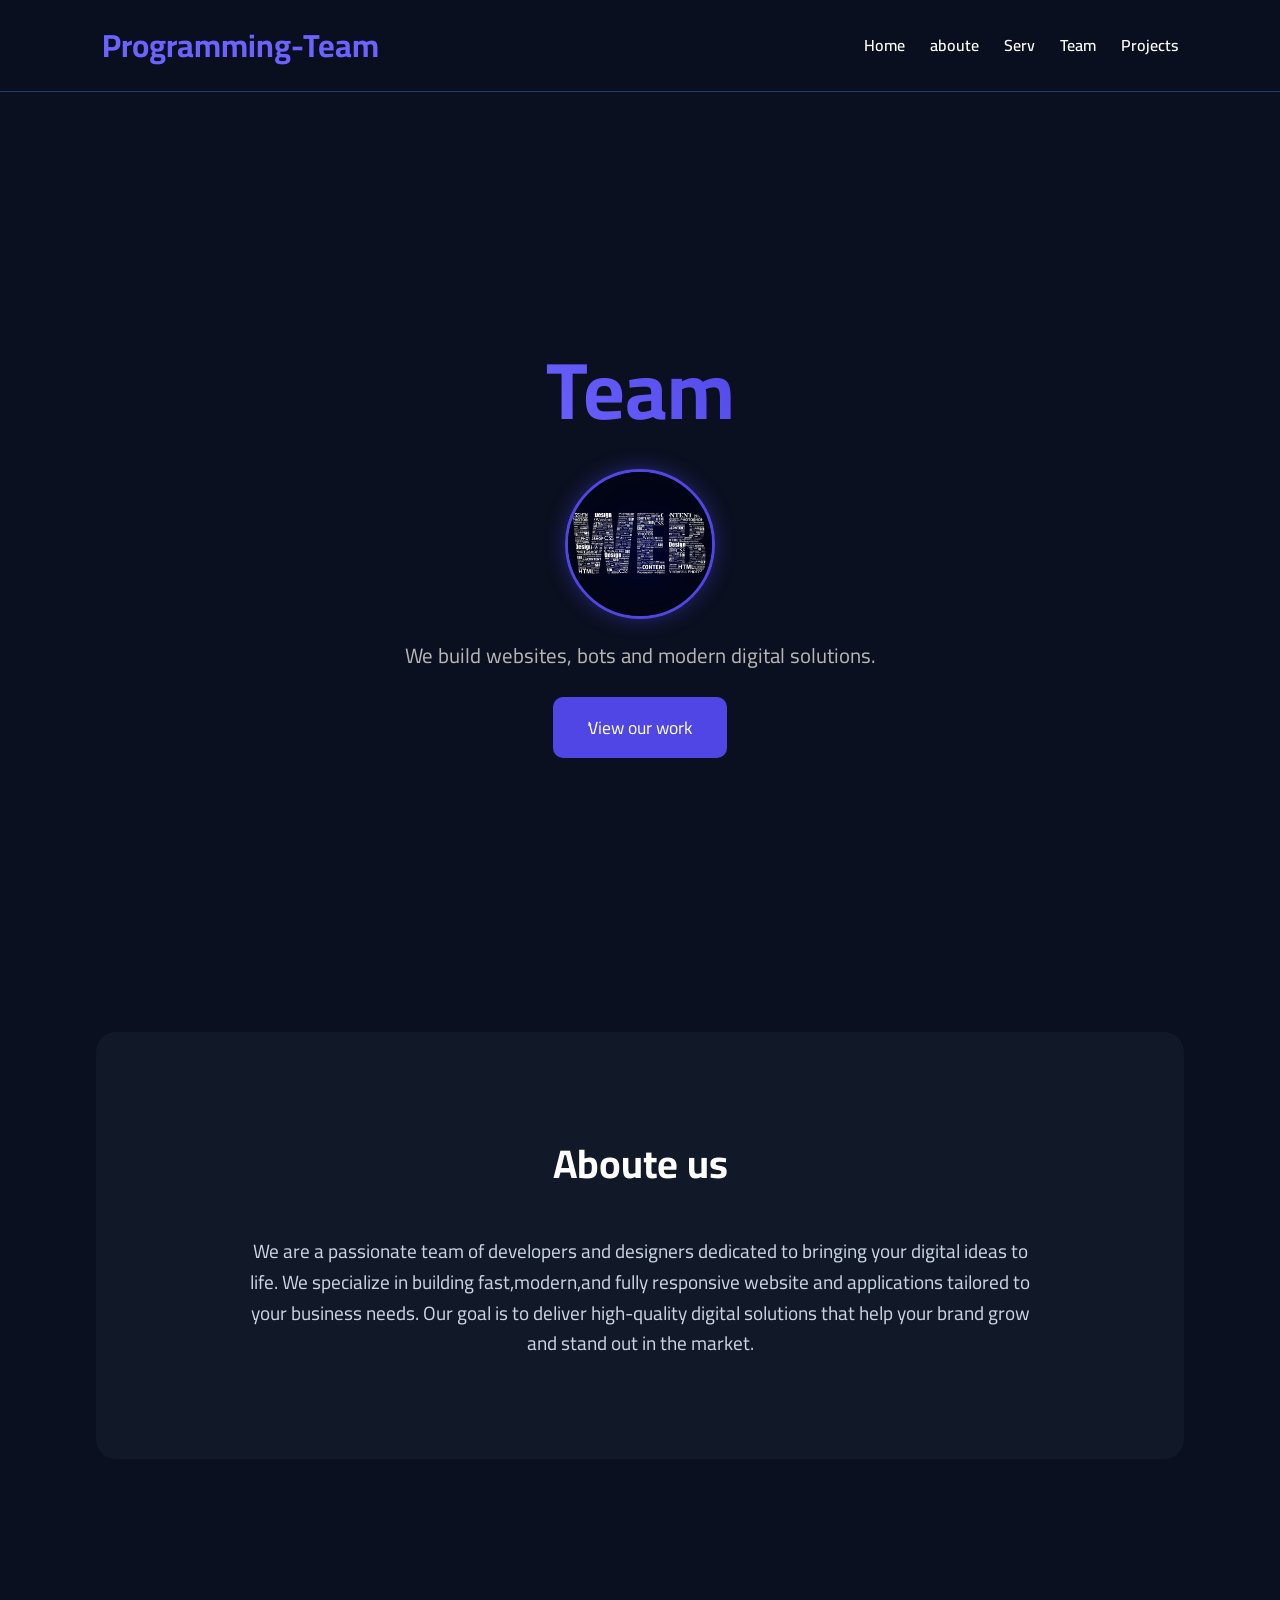
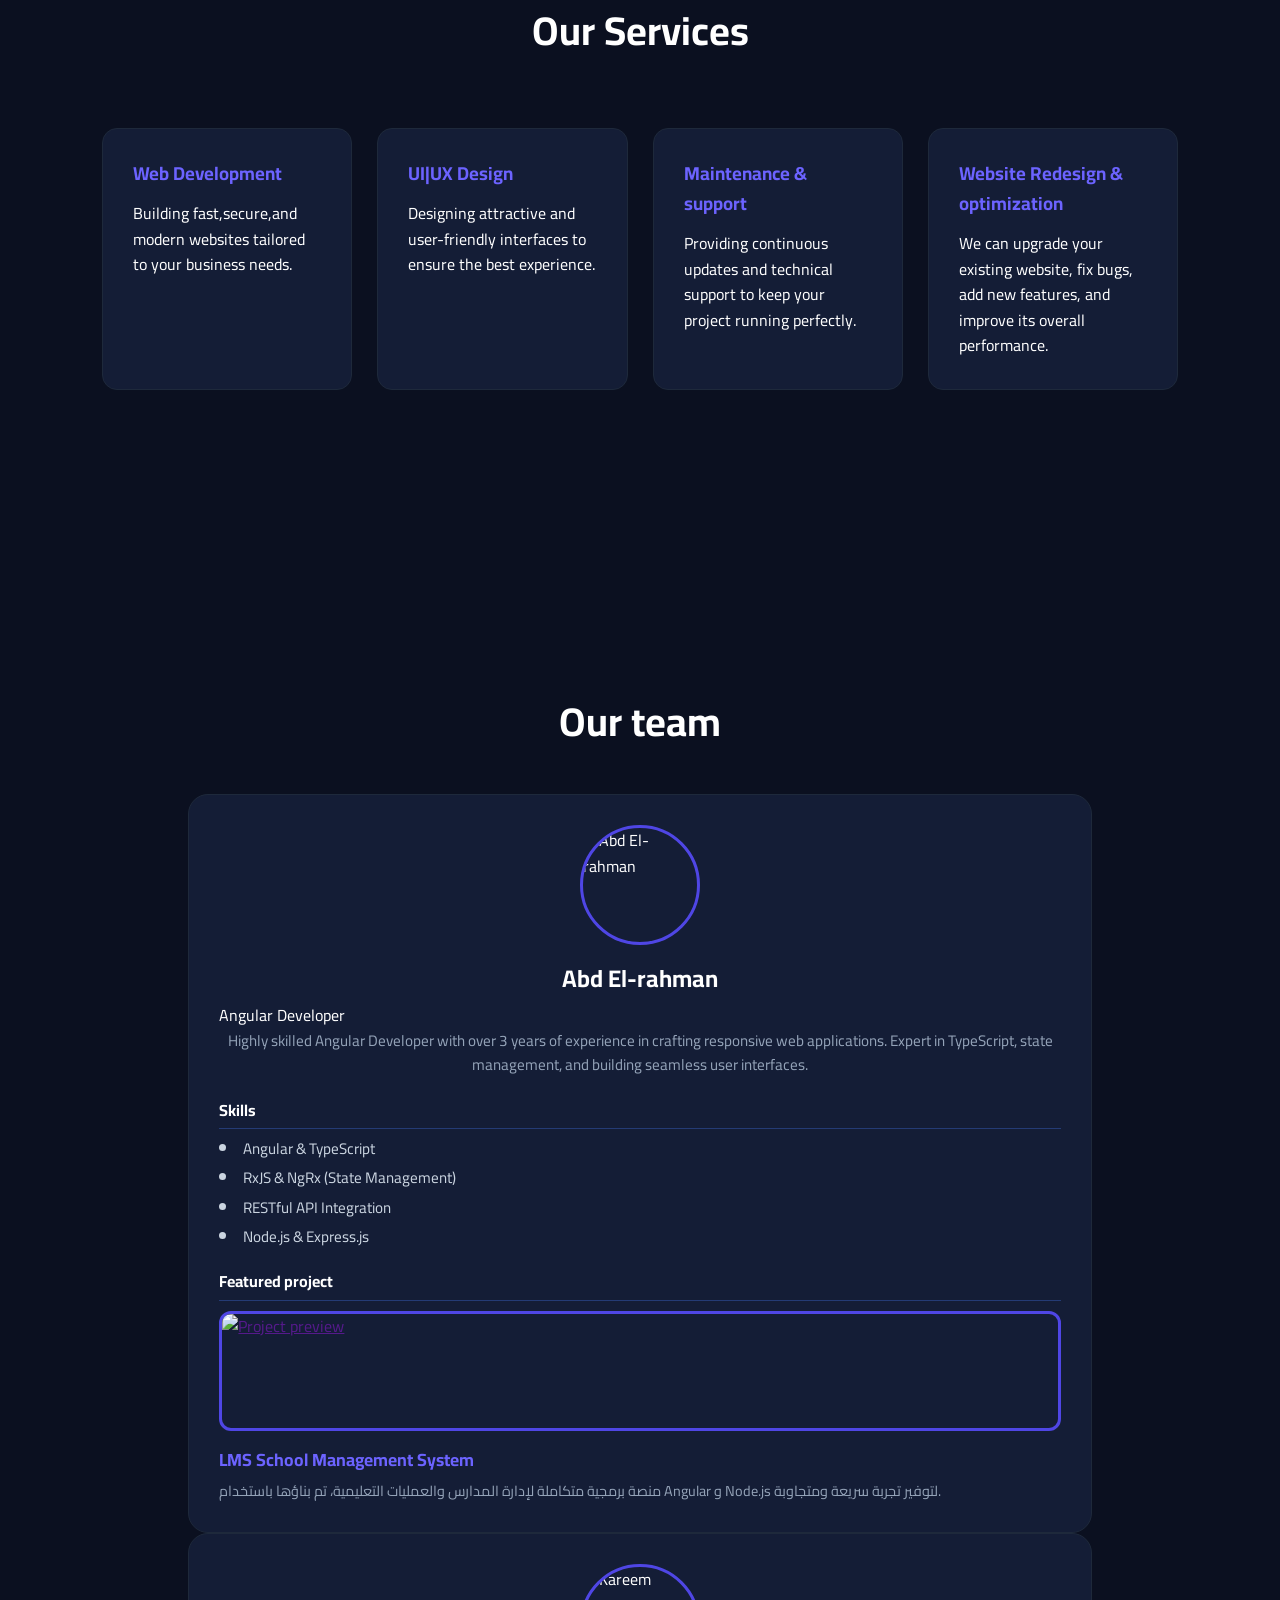
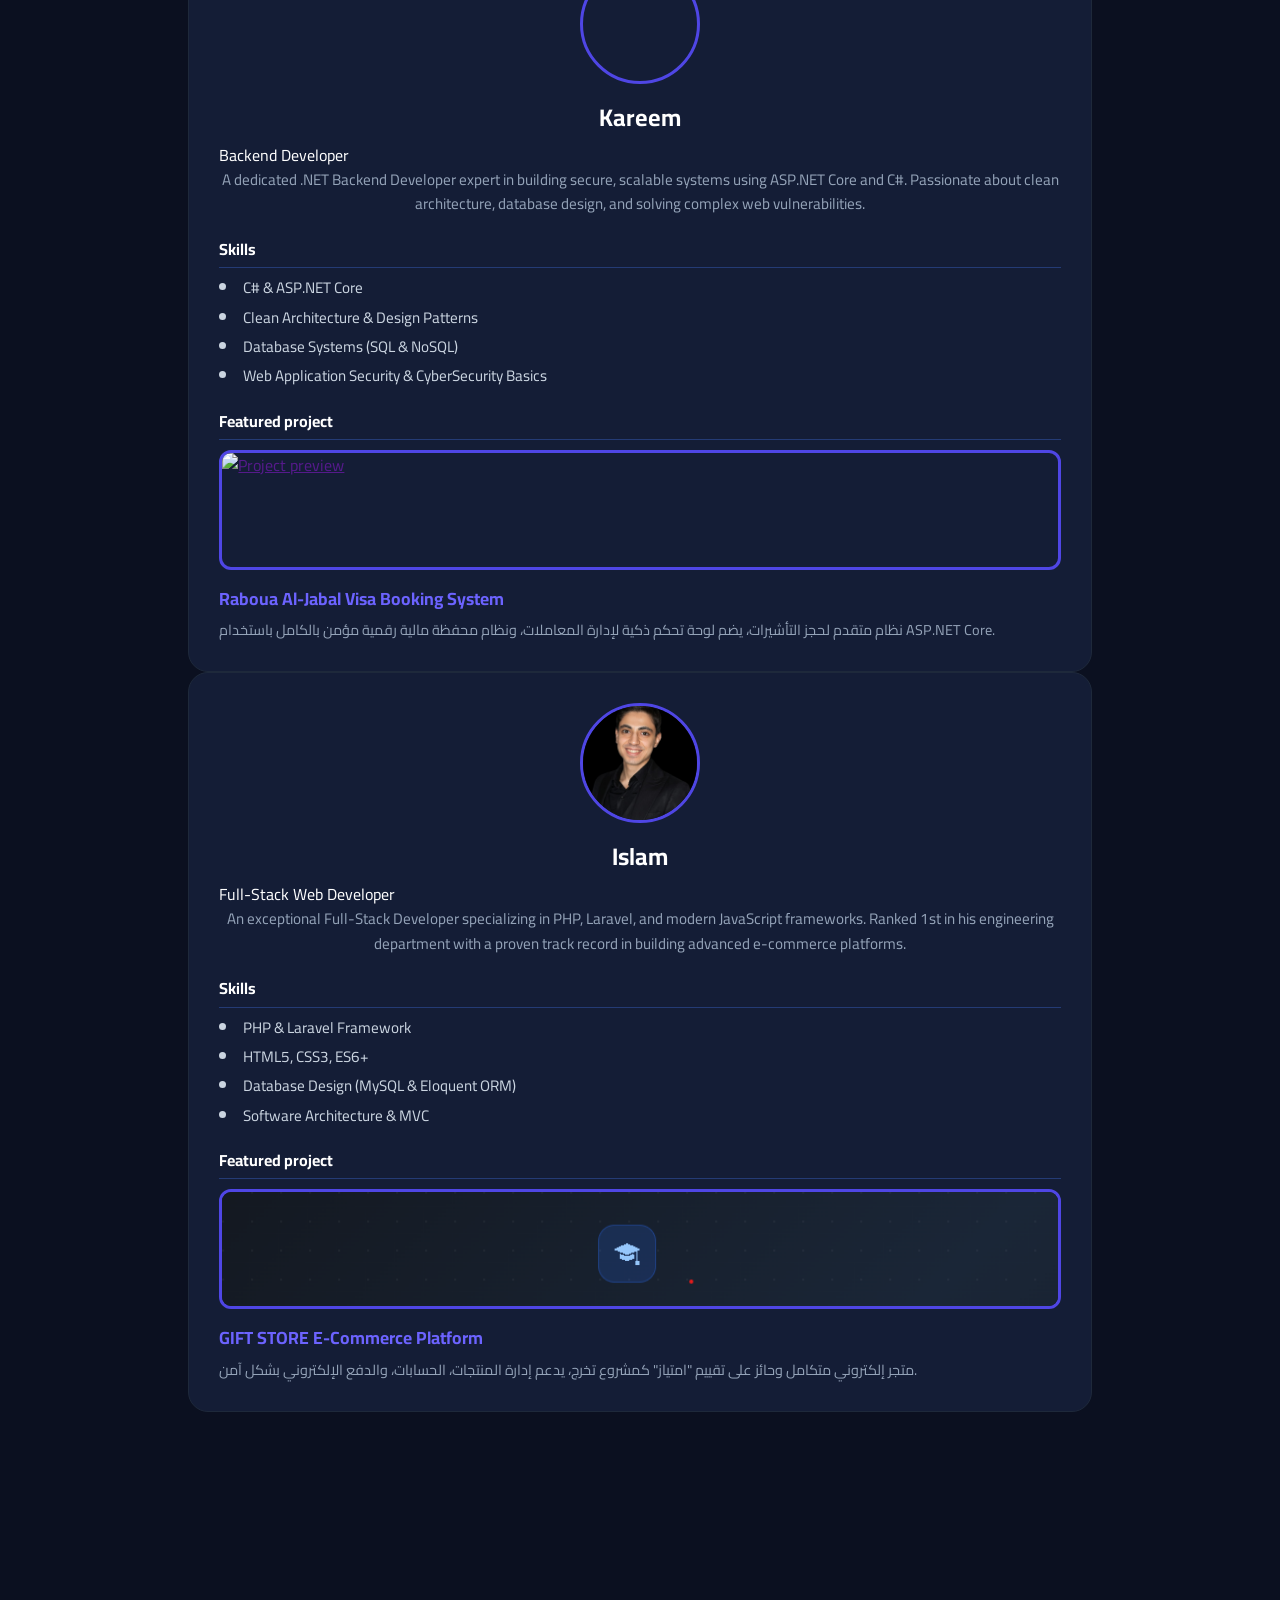
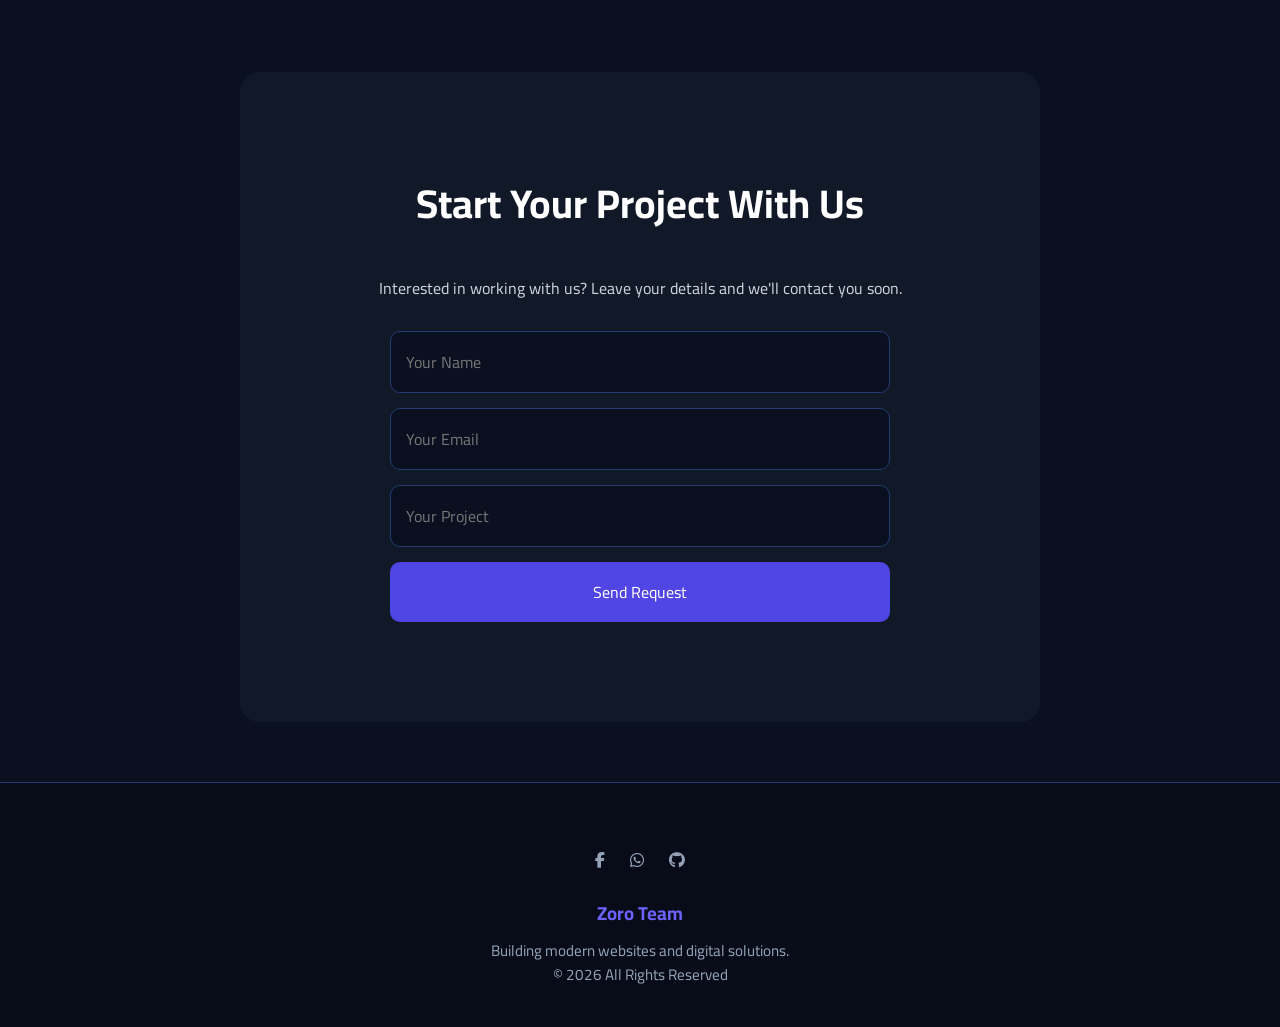
==== index.html @ 169fa7c6 "Rename team portfil.html to index.html" ====
<!DOCTYPE html>
<html lang="en">
<head>
    <meta charset="UTF-8">
    <meta name="viewport" content="width=device-width, initial-scale=1.0">
    <title>Programming-Team</title>
    <link rel="stylesheet" href="style.css">
    <link rel="preconnect" href="https://fonts.googleapis.com">
    <link rel="preconnect" href="https://fonts.gstatic.com" crossorigin>
    <link href="https://fonts.googleapis.com/css2?family=Cairo:wght@400;600;700&display=swap" rel="stylesheet">
    <link rel="stylesheet" href="https://cdnjs.cloudflare.com/ajax/libs/font-awesome/6.4.0/css/all.min.css">
    <script src="https://cdn.jsdelivr.net/npm/@emailjs/browser@4/dist/email.min.js"></script>

<script>
emailjs.init("BNAj2vY51FNXplxk_");

document
.getElementById("contact-form")
.addEventListener("submit", function(e){

    e.preventDefault();

    emailjs.sendForm(
        "service_rtn6w1g",
        "template_2qll2i5",
        this
    )
    .then(function () {

        alert("Request sent successfully!");

        document
        .getElementById("contact-form")
        .reset();

    })
    .catch(function(error){

        alert("Failed to send request");

        console.log(error);

    });

});
</script>
</head>
<body>
    <!--Header-->
    <header>
        <div class = "Logo"> Programming-Team </div>

        <nav>
            <ul>
                <li><a href="#Home">Home</a></li>
                <li><a href="#aboute">aboute</a></li>
                <li><a href="#Serv">Serv</a></li>
                <li><a href="#Team">Team</a></li>
                <li><a href="#Projects">Projects</a></li>
                <!--Skils-->
                <!--Footer-->
            </ul>
        </nav>
    </header>
    <!--home-->
    <section id="Home">
        <div class="Logooo">
           <h1>Team</h1> 
           <img src="Logo-Team.jpeg" alt="Logo-Team">
        </div>
            
            <p>We build websites, bots and modern digital solutions.</p>
           <nav><a href="#our-team"><button class="button-work">ْView our work</button></a></nav> 
    </section>

<!--aboute-->
<section id="aboute">
    <h2>Aboute us</h2>
    <p class="us">We are a passionate team of developers and designers dedicated to bringing your digital ideas to life.
        We specialize in building fast,modern,and fully responsive website and applications tailored to your business needs.
        Our goal is to deliver high-quality digital solutions that help your brand grow and stand  out in the market. 
    </p>
</section>

<!--serv-->
<section id="Serv">
    <h2>Our Services</h2>
    <div>
       <h3>Web Development</h3>
       <p>Building fast,secure,and modern websites tailored to your business needs.</p>
    </div>
    <div>
       <h3>UI|UX Design</h3>
       <p>Designing attractive and user-friendly interfaces to ensure the best experience.</p>
    </div>
    <div>
       <h3>Maintenance & support</h3>
       <p>Providing continuous updates and technical support to keep your project running perfectly.</p>           
    </div>
    <div>
       <h3>Website Redesign & optimization</h3>
       <p>We can upgrade your existing website, fix bugs, add new features, and improve its overall performance.</p>
    </div>          
</section>

<!--Team-->
<section id="Team">
<section id="our-team">
    <h2>Our team</h2>

    <div class="member-1">
        <img src="" alt="Abd El-rahman">
        <h3>Abd El-rahman</h3>
        <p class="تخصص-عبد-الرحمن">Angular Developer</p>
        <p class="bio-1">Highly skilled Angular Developer with over 3 years of experience in crafting responsive web applications. Expert in TypeScript, state management, and building seamless user interfaces.</p>

        <h4>Skills</h4>
        <ul>
            <li>Angular & TypeScript</li>
            <li>RxJS & NgRx (State Management)</li>
            <li>RESTful API Integration</li>
            <li>Node.js & Express.js</li>
        </ul>

        <h4>Featured project</h4>
        <div class="project-1">
            <a href="" target="_blank">
                <img src="" alt="Project preview">
            </a>
            <h5>LMS School Management System</h5>
            <p>منصة برمجية متكاملة لإدارة المدارس والعمليات التعليمية، تم بناؤها باستخدام Angular و Node.js لتوفير تجربة سريعة ومتجاوبة.</p>
        </div>
    </div>

    <div class="member-1">
        <img src="" alt="Kareem">
        <h3>Kareem</h3>
        <p class="تخصص-كريم">Backend Developer</p>
        <p class="bio-1">A dedicated .NET Backend Developer expert in building secure, scalable systems using ASP.NET Core and C#. Passionate about clean architecture, database design, and solving complex web vulnerabilities.</p>

        <h4>Skills</h4>
        <ul>
            <li>C# & ASP.NET Core</li>
            <li>Clean Architecture & Design Patterns</li>
            <li>Database Systems (SQL & NoSQL)</li>
            <li>Web Application Security & CyberSecurity Basics</li>
        </ul>

        <h4>Featured project</h4>
        <div class="project-1">
            <a href="" target="_blank">
                <img src="" alt="Project preview">
            </a>
            <h5>Raboua Al-Jabal Visa Booking System</h5>
            <p>نظام متقدم لحجز التأشيرات، يضم لوحة تحكم ذكية لإدارة المعاملات، ونظام محفظة مالية رقمية مؤمن بالكامل باستخدام ASP.NET Core.</p>
        </div>
    </div>
    
    <div class="member-1">
        <img src="Islam.jpeg" alt="Islam">
        <h3>Islam</h3>
        <p class="تخصص-اسلام">Full-Stack Web Developer</p>
        <p class="bio-1">An exceptional Full-Stack Developer specializing in PHP, Laravel, and modern JavaScript frameworks. Ranked 1st in his engineering department with a proven track record in building advanced e-commerce platforms.</p>

        <h4>Skills</h4>
        <ul>
            <li>PHP & Laravel Framework</li>
            <li>HTML5, CSS3, ES6+</li>
            <li>Database Design (MySQL & Eloquent ORM)</li>
            <li>Software Architecture & MVC</li>
        </ul>

        <h4>Featured project</h4>
        <div class="project-1">
            <a href="https://university-system.simastec.com/register" target="_blank">
                <img src="Islam-project.png" alt="Project preview">
            </a>
            <h5>GIFT STORE E-Commerce Platform</h5>
            <p>متجر إلكتروني متكامل وحائز على تقييم "امتياز" كمشروع تخرج، يدعم إدارة المنتجات، الحسابات، والدفع الإلكتروني بشكل آمن.</p>
        </div>
    </div>
    
<!--    <div class="member-1">
        <img src="" alt="Abd El-rahman">
        <h3>Abd El-rahman</h3>
        <p class="تخصص-عبد-الرحمن"></p>
        <p class="bio-1">...</p>

        <h4>Skills</h4>
        <ul>
            <li></li>
            <li></li>
            <li></li>
            <li></li>
        </ul>

        <h4>Featured project</h4>
        <div class="project-1">
            <a href="" target="_blank">
                <img src="" alt="Project preview">
            </a>
            <h5><!--اسم المشروع--></h5>
            <p><!--وصف للمشروع--></p>
        </div>
    </div>    
<!--المشاريع-->
<!--<section id="projects">

    <h2>Our Projects</h2>

    <div class="projects-container">

        <div class="project-card">
            <a href="رابط_المشروع" target="_blank">
                <img src="images/project1.jpg" alt="Project">
            </a>

            <h3>WhatsApp Bot</h3>

            <p>
                Advanced WhatsApp bot with multiple features.
            </p>
        </div>

        <-- باقي المشاريع ->
        منتظريين اول مشروع 
    </div>-->
</section> 
</section>  

<!-- Contact Form -->

<section id="contact">

    <h2>Start Your Project With Us</h2>

    <p class="contact-text">
        Interested in working with us? Leave your details and we'll contact you soon.
    </p>

    <form class="contact-form" id="contact-form">

        <input
            type="text"
            name="client_name"
            placeholder="Your Name"
            required
        >

        <input
            type="email"
            name="client_email"
            placeholder="Your Email"
            required
        >

        <input
            type="text"
            name="project_name"
            placeholder="Your Project"
            required
        >

        <button type="submit">Send Request</button>

    </form>

</section>


<footer>
    <div class="footer-socials">
        <a href="" target="_blank" title="Facebook">
            <i class="fab fa-facebook-f"></i>
        </a>
        
        <a href="https://wa.me/201070801393" target="_blank" title="WhatsApp">
            <i class="fab fa-whatsapp"></i>
        </a>
        
        <a href="" target="_blank" title="GitHub">
            <i class="fab fa-github"></i>
        </a>
    </div> 
    
    <h3>Zoro Team</h3>

    <p>
        Building modern websites and digital solutions.
    </p>

    <p>
        © 2026 All Rights Reserved <!--العلامه ديت ايه لازمتها-->
    </p>

</footer> 
</body>
---- style.css ----
/* Reset & Base Styles */
* {
    margin: 0;
    padding: 0;
    box-sizing: border-box;
    font-family: 'Cairo', Arial, sans-serif; /* جعلنا خط كابرو هو الأساسي */
}

html {
    scroll-behavior: smooth;
}

body {
    background: #0b1020;
    color: white;
    line-height: 1.6;
    overflow-x: hidden;
}

/* Header */
header {
    position: sticky;
    top: 0;
    z-index: 1000;
    display: flex;
    justify-content: space-between;
    align-items: center;
    padding: 20px 8%;
    background: rgba(11, 16, 32, 0.9);
    backdrop-filter: blur(10px);
    border-bottom: 1px solid #243b75;
}

.Logo {
    font-size: 2rem;
    font-weight: bold;
    color: #6c63ff;
}

nav ul {
    display: flex;
    list-style: none;
    gap: 25px;
}

nav a {
    text-decoration: none;
    color: white;
    font-weight: 600;
    transition: .3s;
}

nav a:hover {
    color: #6c63ff;
}

/* Sections Global Styling */
section {
    padding: 100px 8%;
}

section h2 {
    font-size: 2.5rem;
    text-align: center;
    margin-bottom: 40px;
    position: relative;
}

/* Hero Section */
#Home {
    min-height: 100vh;
    display: flex;
    flex-direction: column;
    justify-content: center;
    align-items: center;
    text-align: center;
}

.Logooo{
    display: flex;
    flex-direction: column;
    align-items: center;
    justify-content: center;
}

.Logooo img{
    width: 150px;
    height: 150px;
    border-radius: 50%;
    object-fit: cover;
    border: 3px solid #4f46e5;
    margin-bottom: 20px;
    box-shadow: 0 0 20px rgba(79,70,229,.4);
}

#Home h1 {
    font-size: 5rem;
    margin-bottom: 15px;
    background: linear-gradient(45deg, #6c63ff, #4f46e5);
    -webkit-background-clip: text;
    -webkit-text-fill-color: transparent;
}

#Home p {
    font-size: 1.3rem;
    color: #b5b5b5;
    margin-bottom: 25px;
}

#Home button {
    padding: 14px 35px;
    border: none;
    border-radius: 10px;
    background: #4f46e5;
    color: white;
    font-size: 1.1rem;
    cursor: pointer;
    transition: .3s;
}

#Home button:hover {
    transform: translateY(-5px);
    background: #6366f1;
    box-shadow: 0 10px 20px rgba(79, 70, 229, 0.4);
}

/* About Section */
#aboute {
    background: #111827;
    border-radius: 20px;
    max-width: 85%;
    margin: 40px auto;
    text-align: center;
}

.us {
    font-size: 1.2rem;
    color: #cbd5e1;
    max-width: 800px;
    margin: 0 auto;
}

/* Services Section */
#Serv {
    display: grid;
    grid-template-columns: repeat(auto-fit, minmax(250px, 1fr));
    gap: 25px;
}

#Serv div {
    background: #141d36;
    padding: 30px;
    border-radius: 15px;
    border: 1px solid #1e293b;
    transition: .3s;
}

#Serv div:hover {
    transform: translateY(-8px);
    border: 1px solid #4f46e5;
    box-shadow: 0 10px 25px rgba(79, 70, 229, 0.15);
}

#Serv h3 {
    margin-bottom: 12px;
    color: #6c63ff;
}

/* Team Section */
#Team {
    display: grid;
    grid-template-columns: repeat(auto-fit, minmax(300px, 1fr));
    gap: 30px;
}

#Team h2 {
    grid-column: 1/-1;
}

.member-1,member-2 {
    background: #141d36;
    border-radius: 20px;
    padding: 30px;
    border: 1px solid #1e293b;
    transition: .4s;
}

.member-1:hover,member-2:hover {
    transform: translateY(-10px);
    box-shadow: 0 15px 30px rgba(99, 102, 241, .25);
    border-color: #6c63ff;
}

.member-1 img,member-2 img {
    width: 120px;
    height: 120px;
    border-radius: 50%;
    object-fit: cover;
    display: block;
    margin: 0 auto 15px auto;
    border: 3px solid #4f46e5;
}

.member-1 h3,member-2 h3 {
    text-align: center;
    font-size: 1.5rem;
    margin-bottom: 5px;
}

.role-text {
    text-align: center;
    color: #6c63ff;
    font-size: 0.95rem;
    margin-bottom: 15px;
    font-weight: 600;
}

.bio-1,bio-2  {
    color: #94a3b8;
    font-size: 0.95rem;
    text-align: center;
    margin-bottom: 20px;
}

.member-1 h4,member-2 h4 {
    color: white;
    margin: 15px 0 8px 0;
    border-bottom: 1px solid #243b75;
    padding-bottom: 5px;
}

.member-1 ul ,member-2 ul {
    list-style-position: inside;
    color: #cbd5e1;
    margin-bottom: 20px;
}

.member-1 ul li,member-2 ul li {
    margin-bottom: 5px;
    font-size: 0.95rem;
}

.project-1 img {
    width: 100%;
    border-radius: 12px;
    margin-top: 10px;
    transition: .4s;
}

.project-1 img:hover {
    transform: scale(1.03);
}

.project-1 h5 {
    font-size: 1.1rem;
    margin: 10px 0 5px 0;
    color: #6c63ff;
}

.project-1 p {
    font-size: 0.9rem;
    color: #94a3b8;
}

/* Footer */
footer {
    background: #080c18;
    text-align: center;
    padding: 40px;
    border-top: 1px solid #243b75;
}

footer h3 {
    color: #6c63ff;
    margin-bottom: 10px;
}

footer p {
    color: #94a3b8;
    font-size: 0.95rem;
}

/* Animations */
section {
    animation: fadeUp 1s ease-out;
}

@keyframes fadeUp {
    from {
        opacity: 0;
        transform: translateY(30px);
    }
    to {
        opacity: 1;
        transform: translateY(0);
    }
}

.footer-socials{
    display: flex;
    justify-content: center;
    align-items: center;
    margin: 25px 0;
    gap: 25px;
}

.footer-socials a{
    color: #94a3b8;
    transition: cubic-bezier(0.4, 0.2, 0, 1);
}

.footer-socials a:hover{
    transform: translateY(-5px) scale(1.15);
    filter: drop-shadow(0 5px 10px rgba(255, 255, 255, 0.1));
}

.footer-socials a[title="WhatsApp"]:hover {
    color: #25d366; 
}

.footer-socials a[title="GitHub"]:hover {
    color: #ffffff;  
}

.footer-socials a[title="Faceboco"]:hover {
    color: #053fff;   
}

.copyright {
    font-size: 0.85rem;
    color: #64748b;
    margin-top: 15px;
    letter-spacing: 0.5px;
}


/* تظبيط عنوان سكشن الخدمات */
#Serv h2 {
    grid-column: 1 / -1; 
    text-align: center;
    margin-bottom: 40px; 
    font-size: 2.5rem;  
}

/* Contact Section */

#contact{
    background: #111827;
    max-width: 800px;
    margin: 60px auto;
    border-radius: 20px;
    text-align: center;
}

.contact-text{
    color: #cbd5e1;
    margin-bottom: 30px;
}

.contact-form{
    display: flex;
    flex-direction: column;
    gap: 15px;
    max-width: 500px;
    margin: auto;
}

.contact-form input{
    padding: 15px;
    border: 1px solid #243b75;
    border-radius: 10px;
    background: #0b1020;
    color: white;
    font-size: 1rem;
}

.contact-form input:focus{
    outline: none;
    border-color: #6c63ff;
}

.contact-form button{
    padding: 15px;
    border: none;
    border-radius: 10px;
    background: #4f46e5;
    color: white;
    font-size: 1rem;
    cursor: pointer;
    transition: .3s;
}

.contact-form button:hover{
    background: #6366f1;
    transform: translateY(-3px);
}
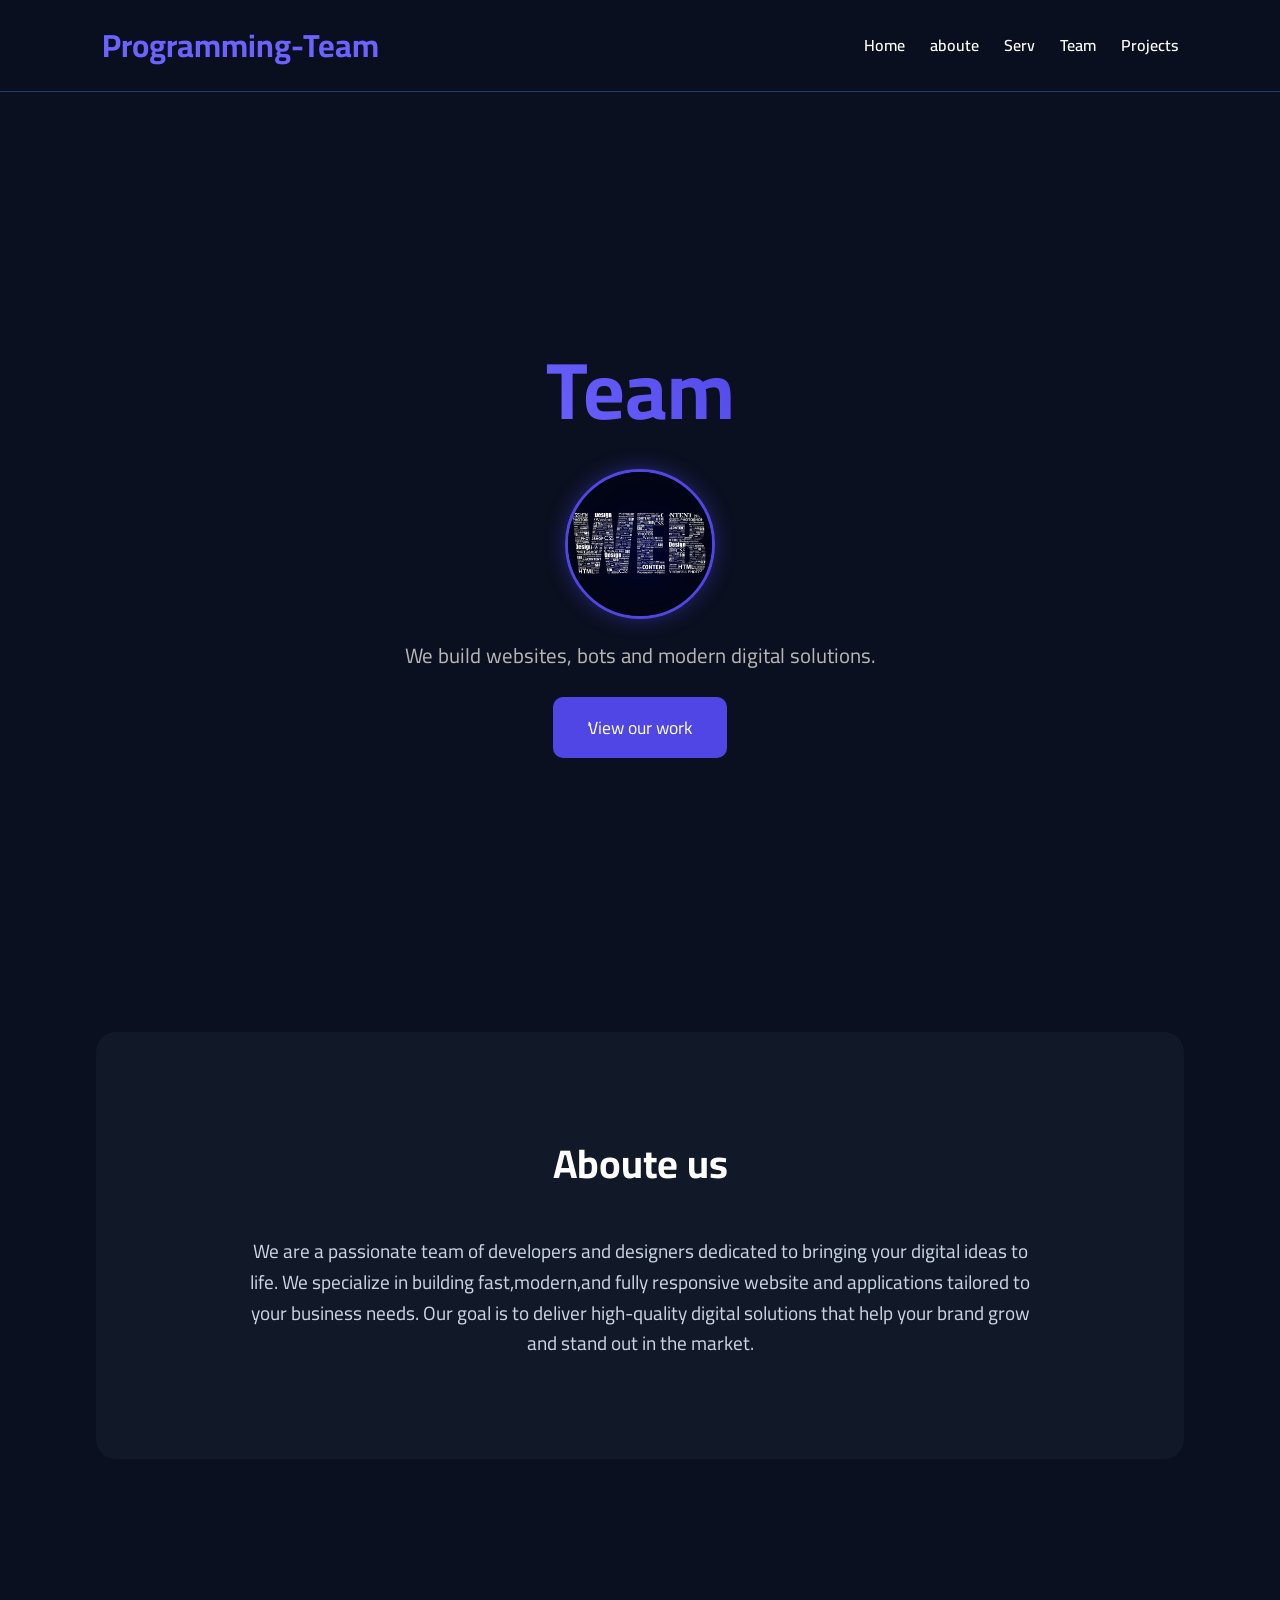
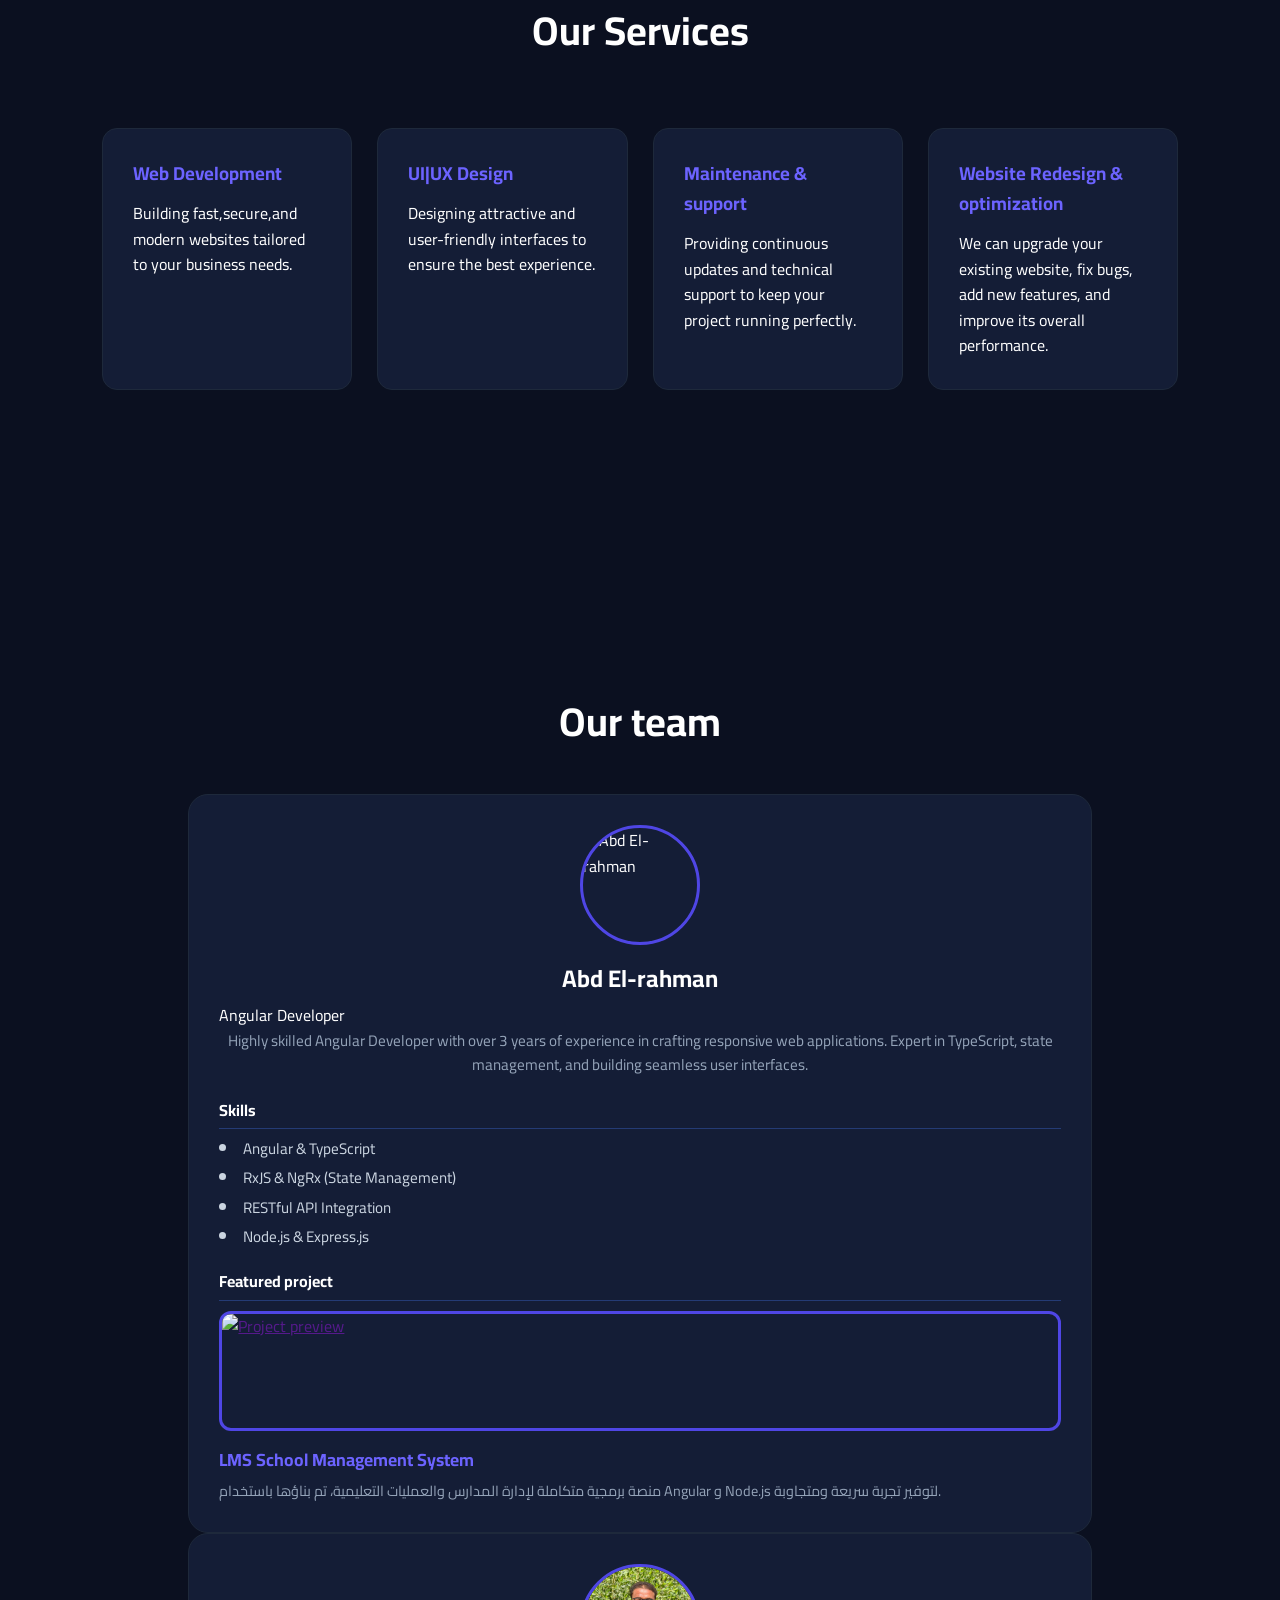
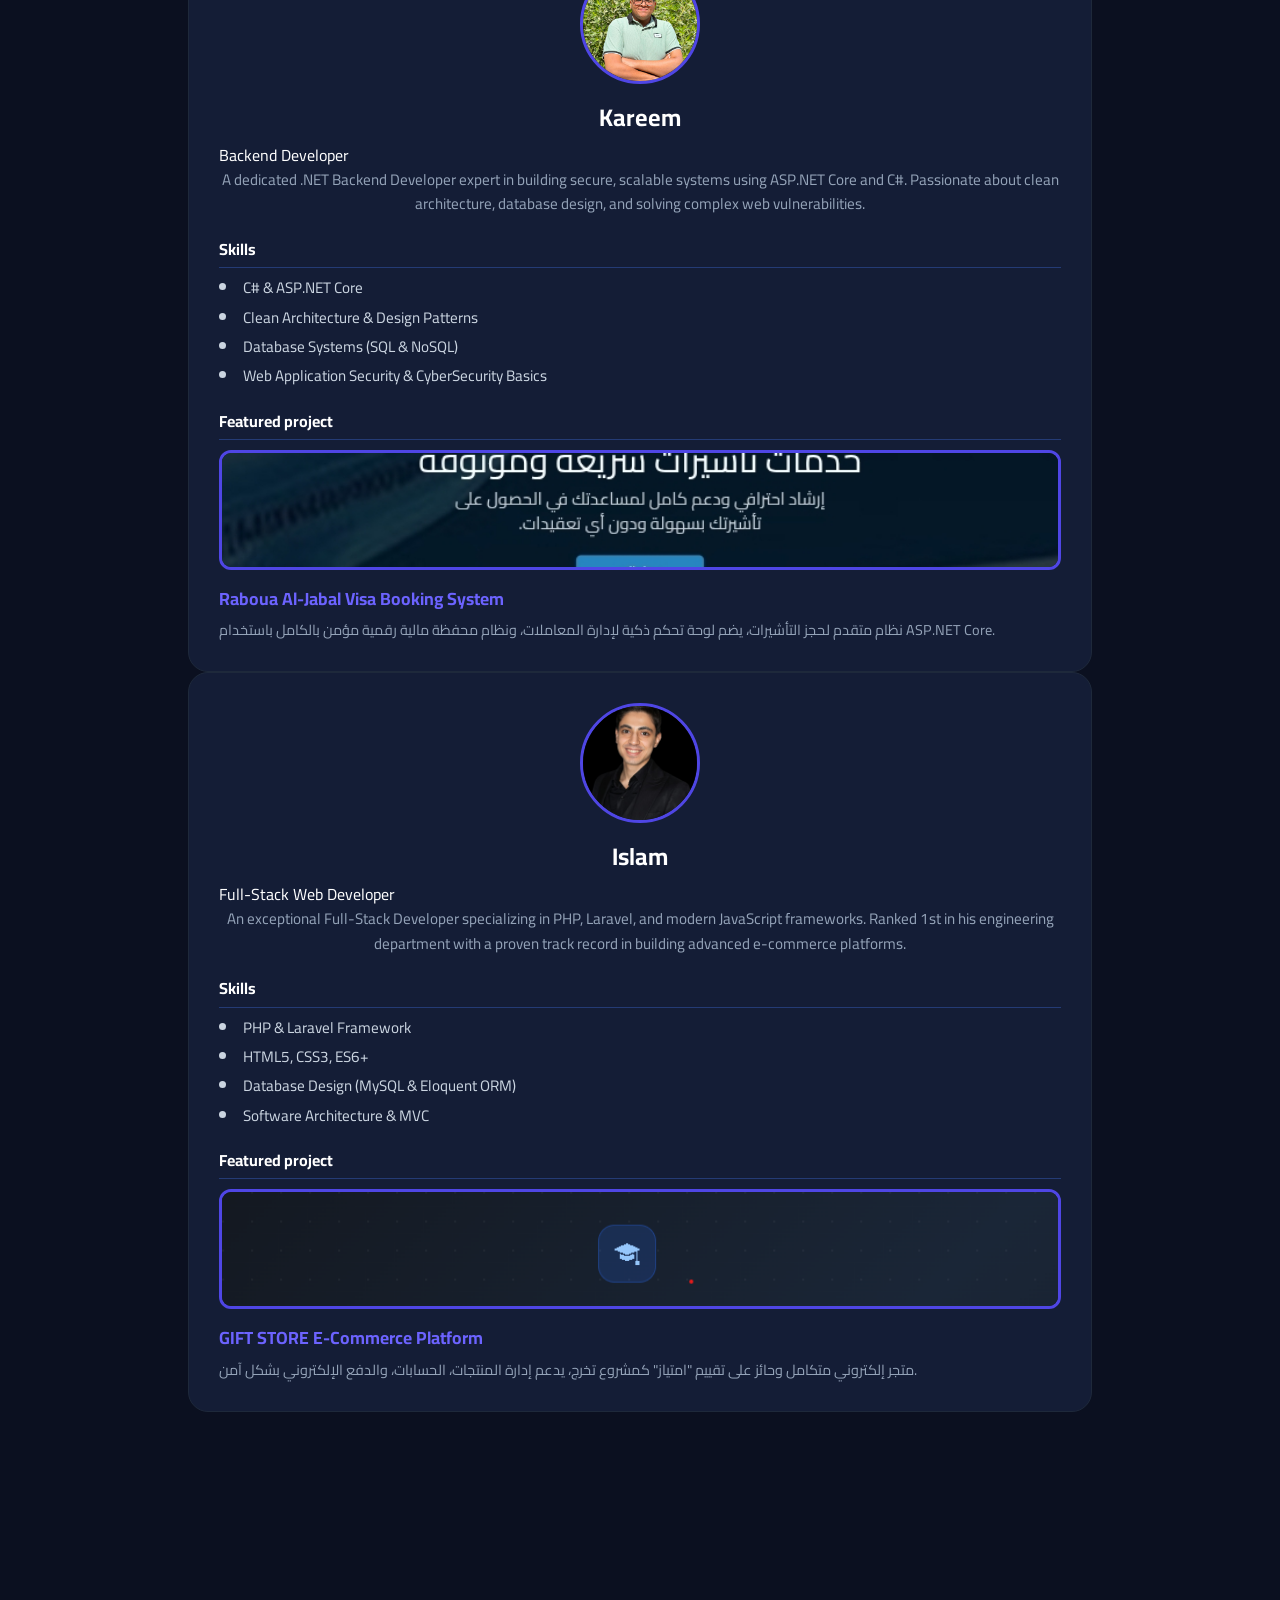
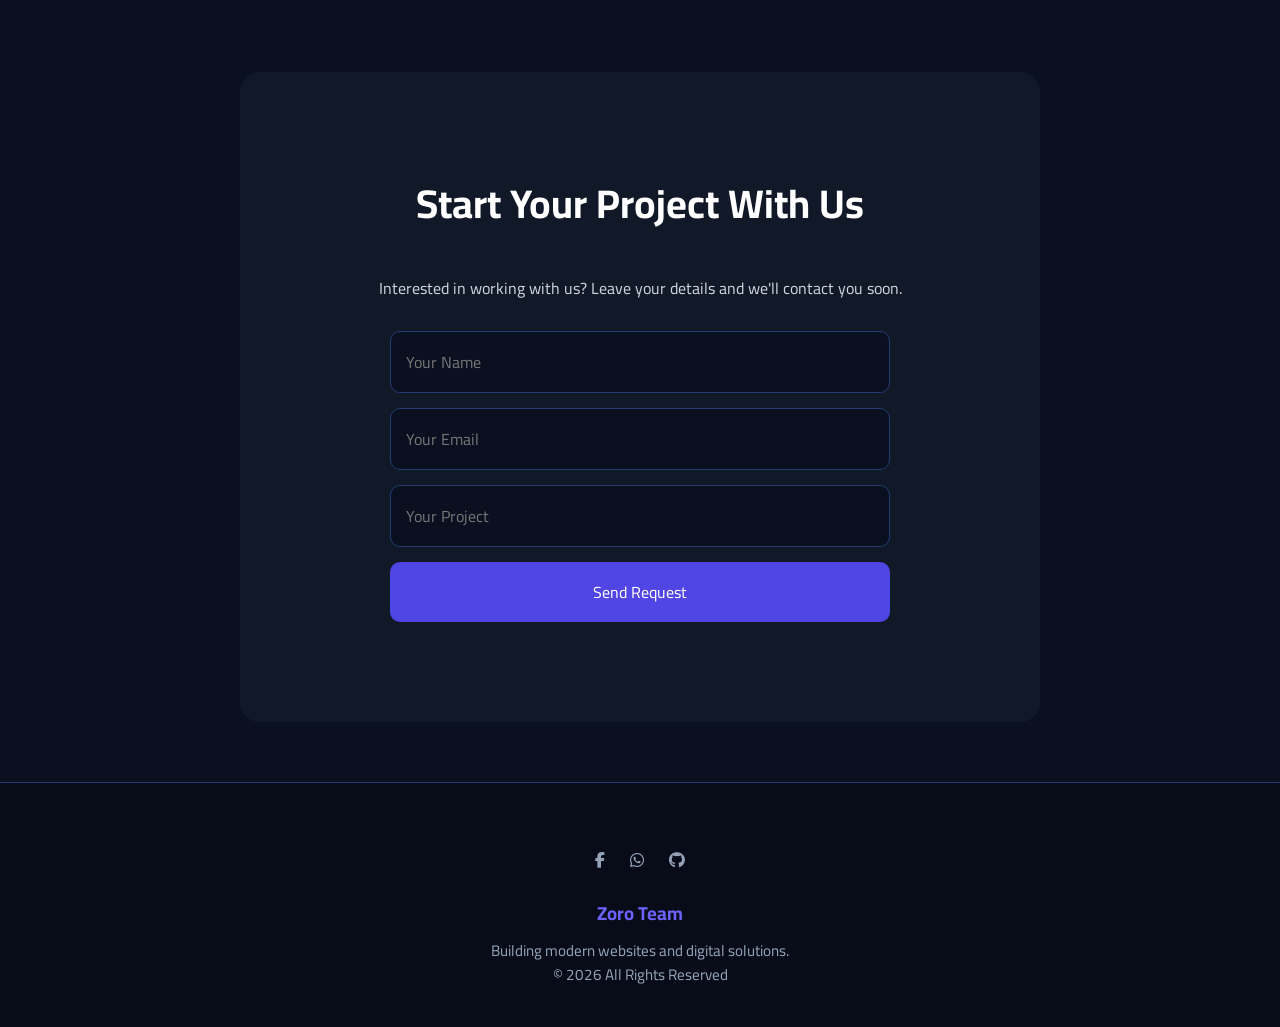
==== commit fb92782a: "Update index.html" ====
--- a/index.html
+++ b/index.html
@@ -11,39 +11,7 @@
     <link rel="stylesheet" href="https://cdnjs.cloudflare.com/ajax/libs/font-awesome/6.4.0/css/all.min.css">
     <script src="https://cdn.jsdelivr.net/npm/@emailjs/browser@4/dist/email.min.js"></script>
 
-<script>
-emailjs.init("BNAj2vY51FNXplxk_");
-
-document
-.getElementById("contact-form")
-.addEventListener("submit", function(e){
-
-    e.preventDefault();
-
-    emailjs.sendForm(
-        "service_rtn6w1g",
-        "template_2qll2i5",
-        this
-    )
-    .then(function () {
-
-        alert("Request sent successfully!");
-
-        document
-        .getElementById("contact-form")
-        .reset();
-
-    })
-    .catch(function(error){
-
-        alert("Failed to send request");
-
-        console.log(error);
-
-    });
-
-});
-</script>
+
 </head>
 <body>
     <!--Header-->
@@ -133,7 +101,7 @@
     </div>
 
     <div class="member-1">
-        <img src="" alt="Kareem">
+        <img src="kareem.jpg" alt="Kareem">
         <h3>Kareem</h3>
         <p class="تخصص-كريم">Backend Developer</p>
         <p class="bio-1">A dedicated .NET Backend Developer expert in building secure, scalable systems using ASP.NET Core and C#. Passionate about clean architecture, database design, and solving complex web vulnerabilities.</p>
@@ -148,8 +116,8 @@
 
         <h4>Featured project</h4>
         <div class="project-1">
-            <a href="" target="_blank">
-                <img src="" alt="Project preview">
+            <a href="https://rubou-al-gabal-clients.vercel.app/" target="_blank">
+                <img src="kareem-project.jpg" alt="Project preview">
             </a>
             <h5>Raboua Al-Jabal Visa Booking System</h5>
             <p>نظام متقدم لحجز التأشيرات، يضم لوحة تحكم ذكية لإدارة المعاملات، ونظام محفظة مالية رقمية مؤمن بالكامل باستخدام ASP.NET Core.</p>
@@ -294,4 +262,39 @@
     </p>
 
 </footer> 
+
+<script>
+emailjs.init("BNAj2vY51FNXplxk_");
+
+document
+.getElementById("contact-form")
+.addEventListener("submit", function(e){
+
+    e.preventDefault();
+
+    emailjs.sendForm(
+        "service_rtn6w1g",
+        "template_2qll2i5",
+        this
+    )
+    .then(function () {
+
+        alert("Request sent successfully!");
+
+        document
+        .getElementById("contact-form")
+        .reset();
+
+    })
+    .catch(function(error){
+
+        alert("Failed to send request");
+
+        console.log(error);
+
+    });
+
+});
+</script>
+
 </body>
